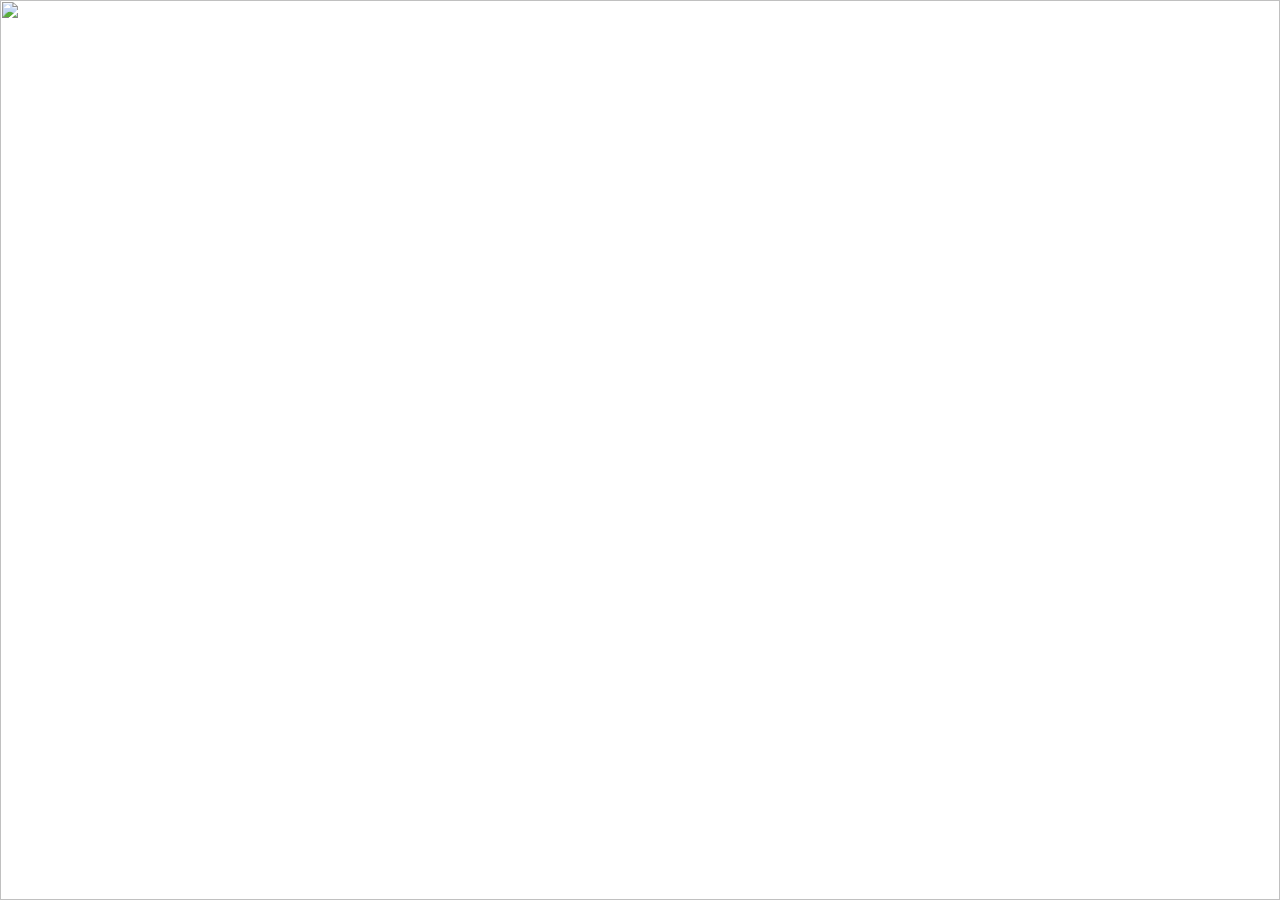
==== commingSoon.html @ fa0de985 "Add files via upload" ====
<!DOCTYPE html>
<!-- Coding By CodingNepal - codingnepalweb.com -->
<html lang="en">
<head>
  <meta charset="UTF-8" />
  <meta http-equiv="X-UA-Compatible" content="IE=edge" />
  <meta name="viewport" content="width=device-width, initial-scale=1.0" />
  <title>Website Coming Soon Page</title>

  <!-- CSS -->
  <link rel="stylesheet" href="styleSheetSoon.css" />
</head>
<body>
  <section class="container">
    <img src="Images/WWWE.jpg";" alt="" class="image" />
    <header>Comming Soon Page</header>
    <p>
      Our website is under construction. We're working hard to improve our
      website and we'll ready to launch after.
    </p>
    <div class="time-content">
      <div class="time days">
        <span class="number"></span>
        <span class="text">days</span>
      </div>
      <div class="time hours">
        <span class="number"></span>
        <span class="text">hours</span>
      </div>
      <div class="time minutes">
        <span class="number"></span>
        <span class="text">minutes</span>
      </div>
      <div class="time seconds">
        <span class="number"></span>
        <span class="text">seconds</span>
      </div>
    </div>
  </section>

  <!-- JavaScript -->
  <script src="scriptSoon.js">

  </script>
</body>
</html>
---- styleSheetSoon.css ----
/* Google Fonts - Poppins */
@import url("https://fonts.googleapis.com/css2?family=Poppins:wght@300;400;500;600;700&display=swap");

* {
 margin: 0;
 padding: 0;
 box-sizing: border-box;
 font-family: "Poppins", sans-serif;
}
.container {
 display: flex;
 row-gap: 15px;
 align-items: center;
 justify-content: center;
 flex-direction: column;
 height: 100vh;
 width: 100%;
 overflow: hidden;
}
.container .image {
 position: absolute;
 height: 100%;
 width: 100%;
 object-fit: cover;
 z-index: -1;
}
.container header {
 font-size: 60px;
 color: #fff;
 font-weight: 600;
 text-align: center;
}
.container p {
 font-size: 16px;
 font-weight: 400;
 color: #fff;
 max-width: 550px;
 text-align: center;
}
.container .time-content {
 display: flex;
 column-gap: 30px;
 align-items: center;
}
.time-content .time {
 display: flex;
 align-items: center;
 flex-direction: column;
}
.time .number,
.time .text {
 font-weight: 500;
 color: #fff;
}
.time .number {
 font-size: 40px;
}
.time .text {
 text-transform: capitalize;
 font-size: 12px;
}
.email-content {
 display: flex;
 align-items: center;
 flex-direction: column;
 margin-top: 30px;
 width: 100%;
}
.email-content p {
 font-size: 13px;
}
.input-box {
 display: flex;
 align-items: center;
 height: 40px;
 max-width: 360px;
 width: 100%;
 margin-top: 20px;
 column-gap: 20px;
}
.input-box input,
.input-box button {
 height: 100%;
 outline: none;
 border: none;
 border: 1px solid #fff;
 border-radius: 4px;
 background-color: rgba(255, 255, 255, 0.2);
 font-weight: 400;
}
.input-box input {
 width: 100%;
 padding: 0 15px;
 color: #fff;
}
input::placeholder {
 color: #fff;
}
.input-box button {
 cursor: pointer;
 color: #fff;
 white-space: nowrap;
 padding: 0 20px;
 transition: all 0.3s ease;
}
.input-box button:hover {
 background-color: #fff;
 color: #0d6a81;
}
@media screen and (max-width: 300px) {
 .container header {
   font-size: 50px;
 }
}
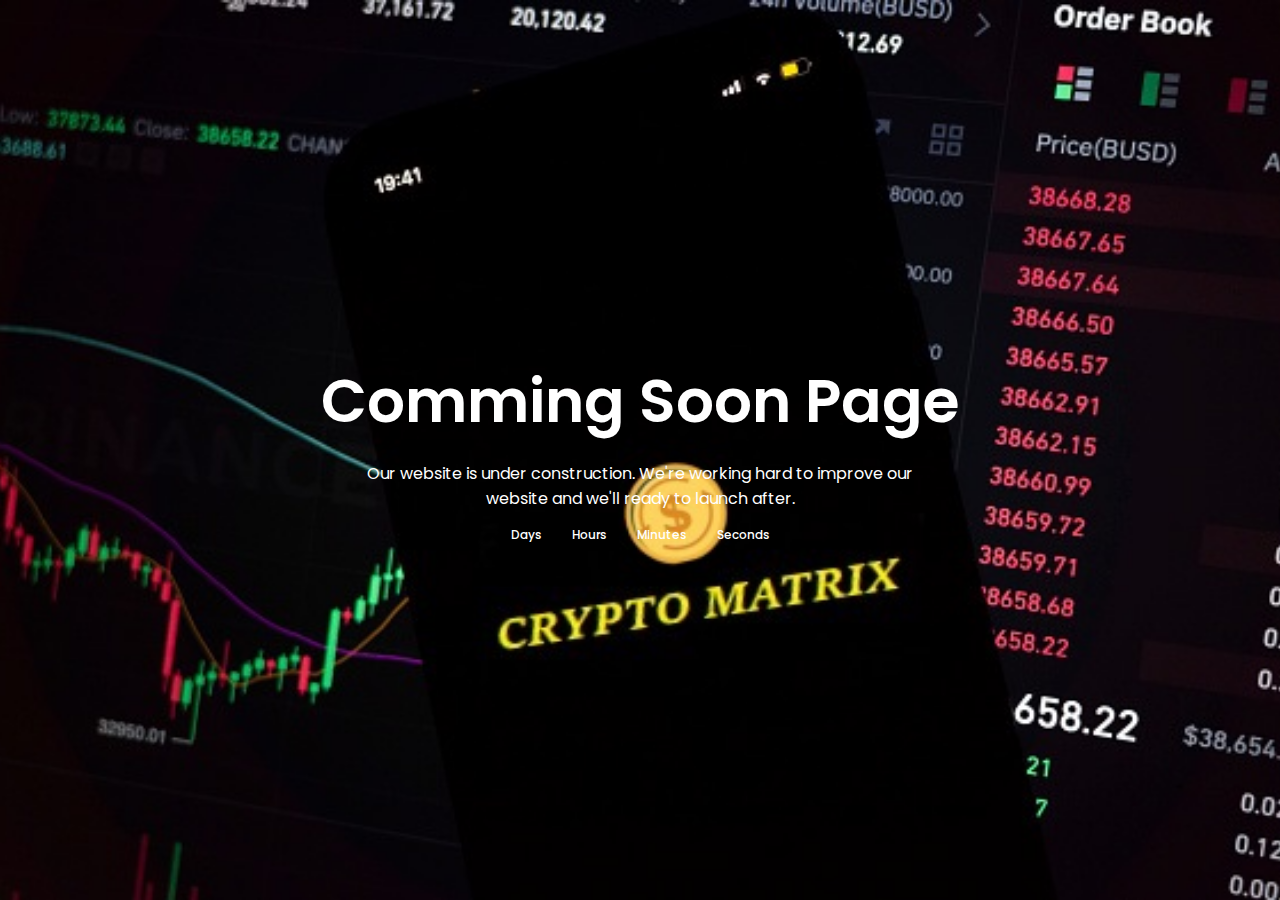
==== commit 9f4d8a3c: "Update commingSoon.html" ====
--- a/commingSoon.html
+++ b/commingSoon.html
@@ -11,36 +11,33 @@
   <link rel="stylesheet" href="styleSheetSoon.css" />
 </head>
 <body>
-  <section class="container">
-    <img src="Images/WWWE.jpg";" alt="" class="image" />
-    <header>Comming Soon Page</header>
-    <p>
-      Our website is under construction. We're working hard to improve our
-      website and we'll ready to launch after.
-    </p>
-    <div class="time-content">
-      <div class="time days">
-        <span class="number"></span>
-        <span class="text">days</span>
+ <section class="container">
+      <img src="WWWE.jpg" alt="" class="image" />
+      <header>Comming Soon Page</header>
+      <p>
+        Our website is under construction. We're working hard to improve our
+        website and we'll ready to launch after.
+      </p>
+      <div class="time-content">
+        <div class="time days">
+          <span class="number"></span>
+          <span class="text">days</span>
+        </div>
+        <div class="time hours">
+          <span class="number"></span>
+          <span class="text">hours</span>
+        </div>
+        <div class="time minutes">
+          <span class="number"></span>
+          <span class="text">minutes</span>
+        </div>
+        <div class="time seconds">
+          <span class="number"></span>
+          <span class="text">seconds</span>
+        </div>
       </div>
-      <div class="time hours">
-        <span class="number"></span>
-        <span class="text">hours</span>
-      </div>
-      <div class="time minutes">
-        <span class="number"></span>
-        <span class="text">minutes</span>
-      </div>
-      <div class="time seconds">
-        <span class="number"></span>
-        <span class="text">seconds</span>
-      </div>
-    </div>
-  </section>
-
-  <!-- JavaScript -->
-  <script src="scriptSoon.js">
-
-  </script>
+    </section>
+    <!-- JavaScript -->
+    <script src="script.js"></script>
 </body>
 </html>
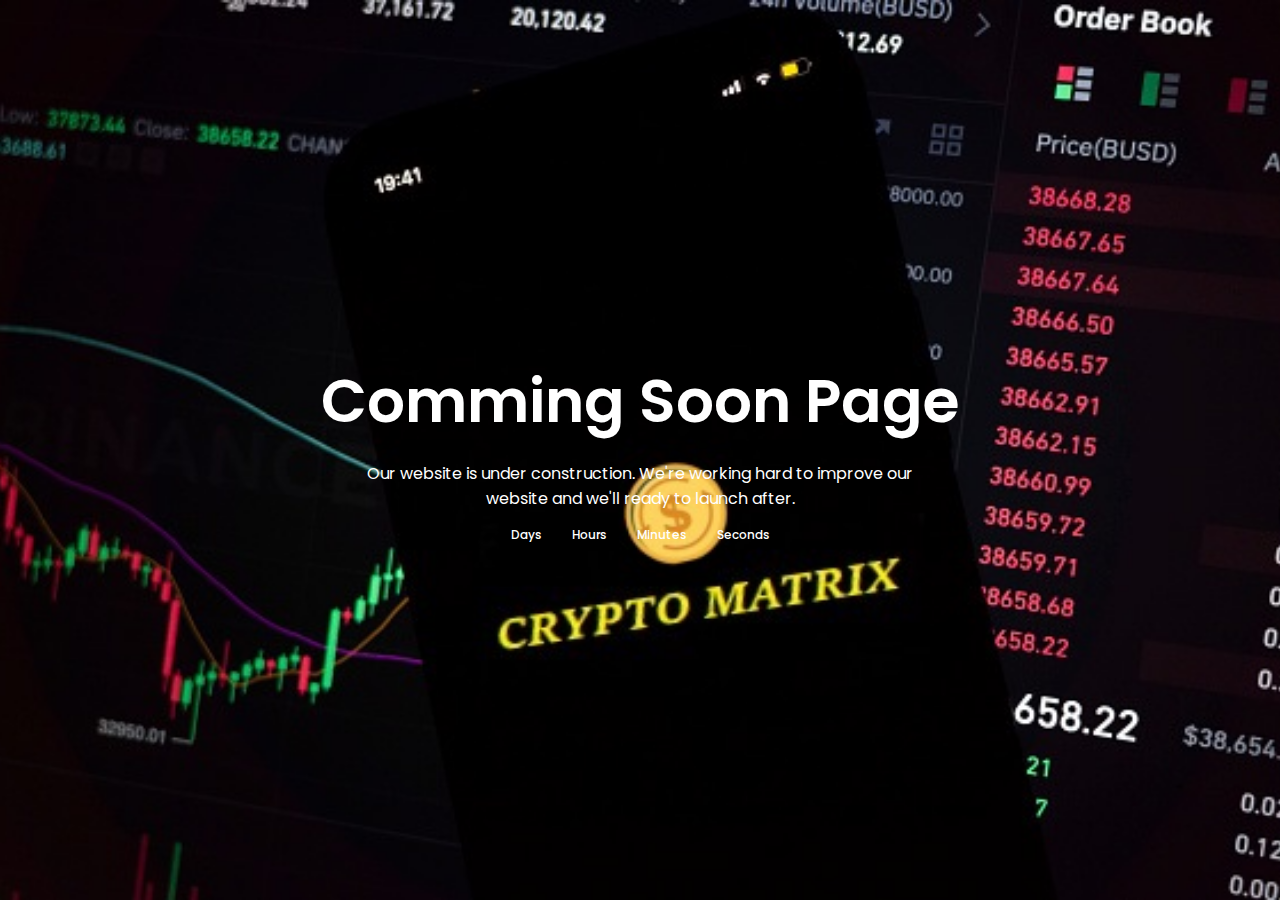
==== commit 18c4159c: "Update commingSoon.html" ====
--- a/commingSoon.html
+++ b/commingSoon.html
@@ -38,6 +38,6 @@
       </div>
     </section>
     <!-- JavaScript -->
-    <script src="script.js"></script>
+    <script src="scriptSoon.js"></script>
 </body>
 </html>
